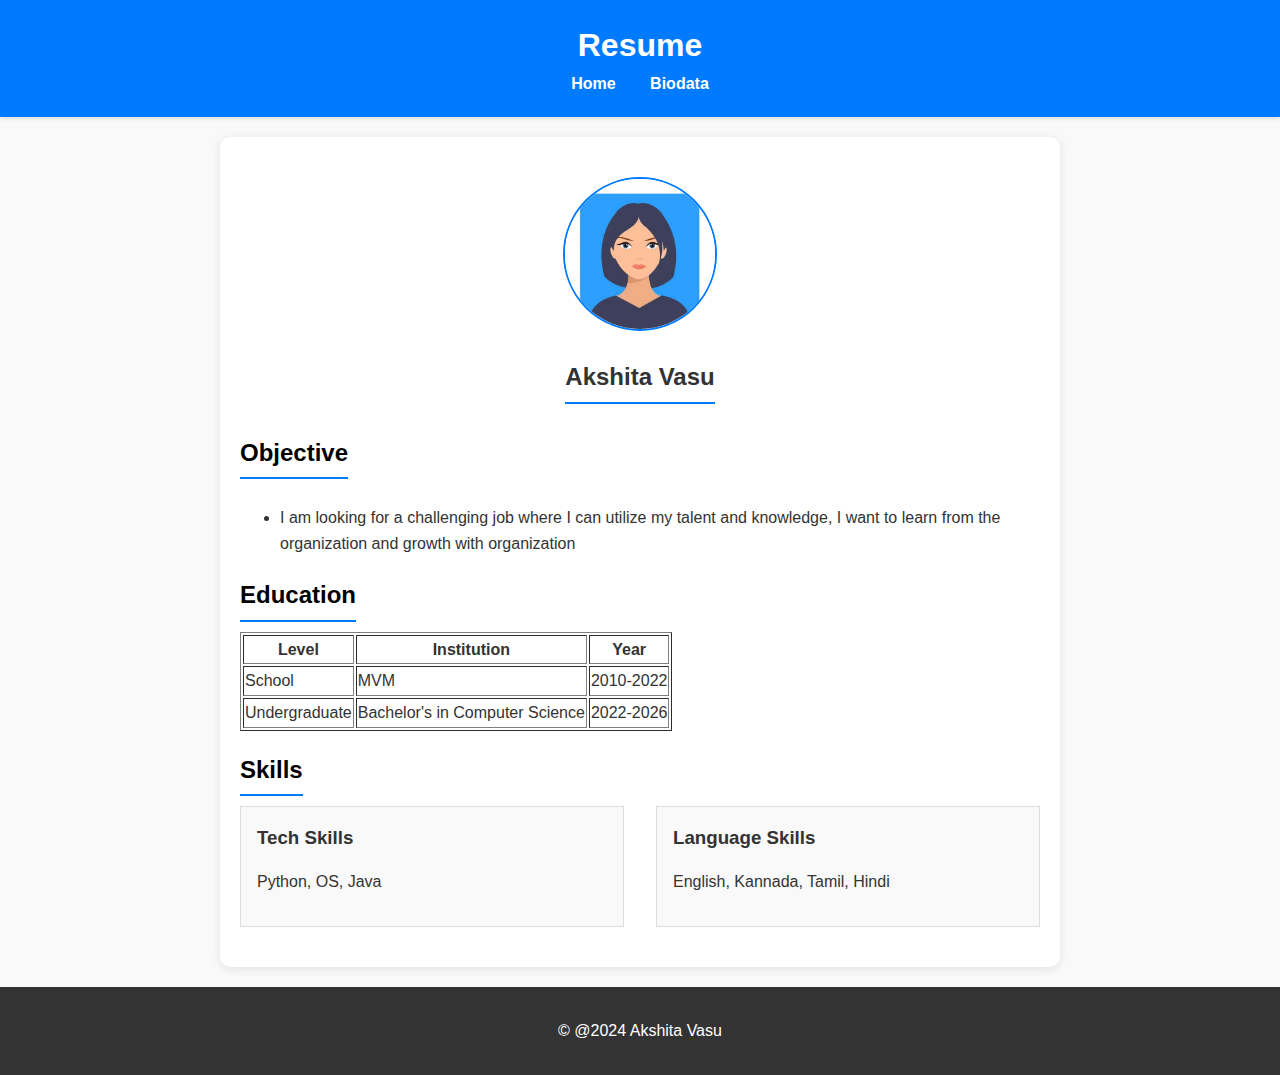
==== resume.html @ 7965479a "Add files via upload" ====
<!DOCTYPE html>
<html lang="en">
<head>
  <meta charset="UTF-8">
  <meta name="viewport" content="width=device-width, initial-scale=1.0">
  <title>Resume</title>
  <link rel="stylesheet" href="style.css">
</head>
<body>
  <header>
    <h1>Resume</h1>
    <nav>
      <a href="index.html">Home</a>
      <a href="biodata.html">Biodata</a>
    </nav>
    <!-- <button id="theme-toggle" class="theme-toggle">Toggle Dark Mode</button> -->
  </header>
  <main>
    <!-- Photo Section -->
    <section class="profile-photo">
      <img src="passport.jpg" alt="Your Name" class="profile-pic">
      <br>
      <h2>Akshita Vasu</h2>
    </section>
    
    <!-- Experience Section -->
    <section>
      <h2>Objective</h2>
      <ul>
        <li>I am looking for a challenging job where I can utilize my talent and knowledge, I want to learn from the organization and growth with organization</li>
      
      </ul>
    </section>

    <!-- Education Section -->
    <section>
      <h2>Education</h2>
      <table border="1">
        <thead>
          <tr>
            <th>Level</th>
            <th>Institution</th>
            <th>Year</th>
          </tr>
        </thead>
        <tbody>
          <tr>
            <td>School</td>
            <td>MVM</td>
            <td>2010-2022</td>
          </tr>
          <tr>
            <td>Undergraduate</td>
            <td>Bachelor's in Computer Science</td>
            <td>2022-2026</td>
          </tr>
        </tbody>
      </table>
    </section>
    
    <section>
      <h2>Skills</h2>
      <div class="skills">
        <div>
          <h3>Tech Skills</h3>
          <p>Python, OS, Java</p>
        </div>
        <div>
          <h3>Language Skills</h3>
          <p>English, Kannada, Tamil, Hindi</p>
        </div>
      </div>
    </section>
    
    <section>
   
  </main>
  <footer>
    <p>&copy; @2024 Akshita Vasu</p>
  </footer>
  <script src="script.js"></script>
</body>
</html>
---- style.css ----
/* Global Styles */
/* Global Styles */
body {
    font-family: 'Arial', sans-serif;
    margin: 0;
    padding: 0;
    background-color: #f9f9f9;
    color: #333;
    line-height: 1.6;
  }
  
  h1, h2 {
    margin: 0;
  }
  
  a {
    text-decoration: none;
    color: #007bff;
  }
  
  .container {
    max-width: 1200px;
    margin: 0 auto;
    padding: 0 20px;
  }
  
  /* Header */
  header {
    background-color: #007bff;
    color: #fff;
    padding: 20px 0;
    text-align: center;
  }
  
  header h1 {
    font-size: 2.5rem;
  }
  
  nav a {
    margin: 0 15px;
    color: #fff;
    font-weight: bold;
  }
  
  nav a:hover {
    text-decoration: underline;
  }
  
  /* Hero Section */
  .hero {
    background: linear-gradient(to bottom right, #007bff, #0056b3);
    color: #fff;
    text-align: center;
    padding: 50px 20px;
  }
  
  .hero h2 {
    font-size: 30pt;
    color: #121212;
   
    font-weight: 700;
  }
  
  .hero p {
    font-size: 1.2rem;
  }
  
  .hero .btn {
    display: inline-block;
    margin: 10px;
    padding: 10px 20px;
    color: #fff;
    background-color: #004080;
    border-radius: 5px;
    font-weight: bold;
    text-transform: uppercase;
  }
  
  .hero .btn-secondary {
    background-color: #004080;
  }
  
  .hero .btn:hover {
    background-color: #000000;
  }
  
  /* About Section */
  .about {
    background: #fff;
    padding: 40px 20px;
    text-align: center;
  }
  
  .about h2 {
    margin-bottom: 20px;
    color: #000000;
  }
  
  .about p {
    font-size: 1.1rem;
    color: #555;
  }
  
  /* Contact Section */
  .contact {
    background: #f4f4f4;
    padding: 40px 20px;
    text-align: center;
  }
  
  .contact h2 {
    margin-bottom: 20px;
    color: #007bff;
  }
  
  .contact ul {
    list-style: none;
    padding: 0;
  }
  
  .contact li {
    margin: 10px 0;
  }
  
  .contact a {
    color: #007bff;
    text-decoration: none;
  }
  
  .contact a:hover {
    text-decoration: underline;
  }
  
  /* Footer */
  footer {
    background: #333;
    color: #fff;
    text-align: center;
    padding: 10px 0;
    margin-top: 20px;
  }
  /* Global Styles */
body {
    font-family: 'Arial', sans-serif;
    margin: 0;
    padding: 0;
    background-color: #f9f9f9;
    color: #333;
    transition: background-color 0.3s, color 0.3s;
  }
  
  header {
    background-color: #007bff;
    color: white;
    text-align: center;
    padding: 20px 0;
    position: relative;
  }
  
  nav a {
    margin: 0 15px;
    color: white;
    font-weight: bold;
  }
  
  .theme-toggle {
    position: absolute;
    top: 20px;
    right: 20px;
    padding: 5px 10px;
    border: none;
    background-color: white;
    color: #007bff;
    cursor: pointer;
    border-radius: 5px;
  }
  
  /* Profile Section */
  .profile {
    text-align: center;
    margin: 30px 0;
  }
  
  .profile-pic {
    width: 150px;
    height: 150px;
    border-radius: 50%;
    object-fit: cover;
    border: 3px solid #007bff;
    margin-bottom: 10px;
  }
  
  /* Timeline Section */
  .timeline ul {
    list-style: none;
    padding: 0;
  }
  
  .timeline li {
    margin: 20px 0;
    background: #f4f4f4;
    padding: 10px;
    border-radius: 5px;
    border-left: 5px solid #007bff;
  }
  
  .timeline h3 {
    margin: 0 0 5px;
  }
  
  /* Gallery Section */
  .gallery {
    display: flex;
    gap: 15px;
  }
  
  .gallery figure {
    margin: 0;
    text-align: center;
  }
  
  .gallery img {
    width: 150px;
    height: 150px;
    object-fit: cover;
    border-radius: 5px;
  }
  
  /* Quote Section */
  .quote {
    text-align: center;
    font-style: italic;
    margin: 30px 0;
  }
  
  /* Dark Mode
  body.dark-mode {
    background-color: #121212;
    color: #e4e4e4;
    position: fixed;
  }
  
  header.dark-mode {
    background-color: #1f1f1f;
    position: fixed;
  }
  
  .theme-toggle.dark-mode {
    background-color: #333;
    color: white;
    position: fixed;
  } */
  
  
/* Global Styles */
body {
    font-family: 'Arial', sans-serif;
    margin: 0;
    padding: 0;
    background-color: #f9f9f9;
    color: #333;
  }
  
  h1, h2 {
    margin: 0;
  }
  
  a {
    text-decoration: none;
    color: #007bff;
  }
  
  .container {
    max-width: 1200px;
    margin: 0 auto;
    padding: 0 20px;
  }
  
  /* Header */
  header {
    background-color: #007bff;
    color: white;
    text-align: center;
    padding: 20px 0;
  }
  
  nav a {
    margin: 0 15px;
    color: white;
    font-weight: bold;
  }
  
  /* Profile Section */
  .profile {
    text-align: center;
    margin: 30px 0;
  }
  
  .profile-pic {
    width: 150px;
    height: 150px;
    border-radius: 50%;
    object-fit: cover;
    border: 3px solid #007bff;
    margin-bottom: 10px;
  }
  
  .tagline {
    font-size: 1.2rem;
    color: #666;
  }
  
  /* Details Section */
  .details {
    margin: 20px;
  }
  
  .details p {
    margin: 5px 0;
  }
  
  /* Skills Section */
  .skills ul {
    list-style: none;
    padding: 0;
  }
  
  .skills li {
    margin: 10px 0;
    display: flex;
    justify-content: space-between;
    align-items: center;
  }
  
  .progress {
    flex-grow: 1;
    height: 10px;
    margin-left: 20px;
    background-color: #ddd;
    border-radius: 5px;
    overflow: hidden;
    position: relative;
  }
  
  .progress span {
    display: block;
    height: 100%;
    background-color: #007bff;
  }
  
  /* Hobbies Section */
  .hobbies ul {
    list-style: none;
    padding: 0;
  }
  
  .hobbies li {
    background: #f4f4f4;
    padding: 10px;
    margin: 5px 0;
    border-radius: 5px;
  }
  
  /* Contact Section */
  .contact {
    margin: 20px;
  }
  
  .contact form {
    display: flex;
    flex-direction: column;
  }
  
  .contact form label {
    margin: 10px 0 5px;
  }
  
  .contact form input, 
  .contact form textarea, 
  .contact form button {
    padding: 10px;
    font-size: 1rem;
    margin-bottom: 15px;
  }
  
  .contact form button {
    background-color: #007bff;
    color: white;
    border: none;
    cursor: pointer;
  }
  
  .contact form button:hover {
    background-color: #0056b3;
  }
  
  #form-response {
    color: green;
    font-weight: bold;
    display: none;
  }
  
  .hidden {
    display: none;
  }
  
  /* Footer */
  footer {
    text-align: center;
    padding: 20px 0;
    background-color: #333;
    color: white;
  }
  /* Global Styles */
body {
    font-family: 'Arial', sans-serif;
    margin: 0;
    padding: 0;
    background-color: #f9f9f9;
    color: #333;
    line-height: 1.6;
  }
  
  header {
    background-color: #007bff;
    color: white;
    text-align: center;
    padding: 20px 0;
    box-shadow: 0 2px 4px rgba(0, 0, 0, 0.1);
  }
  
  header h1 {
    margin: 0;
    font-size: 2rem;
  }
  
  nav a {
    margin: 0 15px;
    color: white;
    text-decoration: none;
    font-weight: bold;
  }
  
  nav a:hover {
    text-decoration: underline;
  }
  
  main {
    max-width: 800px;
    margin: 20px auto;
    background: white;
    padding: 20px;
    border-radius: 10px;
    box-shadow: 0 2px 10px rgba(0, 0, 0, 0.1);
  }
  
  section {
    margin-bottom: 20px;
  }
  
  h2 {
    color: #000000;
    margin-bottom: 10px;
    border-bottom: 2px solid #007bff;
    display: inline-block;
    padding-bottom: 5px;
  }
  
  .profile {
    text-align: center;
    margin-bottom: 20px;
  }
  
  .profile-pic {
    width: 150px;
    height: 150px;
    border-radius: 50%;
    object-fit: cover;
    border: 3px solid #007bff;
    margin-bottom: 10px;
  }
  
  .tagline {
    font-size: 1.2rem;
    color: #666;
    margin: 5px 0 10px;
  }
  
  .details .info p {
    margin: 5px 0;
  }
  
  .hobbies ul {
    list-style: none;
    padding: 0;
  }
  
  .hobbies ul li {
    background: #f4f4f4;
    padding: 10px;
    margin: 5px 0;
    border-radius: 5px;
    box-shadow: 0 1px 3px rgba(0, 0, 0, 0.1);
  }
  
  footer {
    text-align: center;
    padding: 15px 0;
    background-color: #333;
    color: white;
    margin-top: 20px;
  }
  
  
  /* Profile Photo Section */
.profile-photo {
    text-align: center;
    margin: 20px 0;
  }
  
  .profile-pic {
    width: 150px;
    height: 150px;
    border-radius: 50%; /* Makes the image circular */
    object-fit: cover; /* Ensures proper cropping for circular images */
    border: 2px solid #007bff; /* Optional: Adds a border to the image */
  }
  
  .profile-photo h2 {
    margin-top: 10px;
    font-size: 1.5rem;
    color: #333;
  }

  /* Styling for Personal Information Table */
.timeline table {
  width: 100%;
  border-collapse: collapse;
  margin-top: 1rem;
  font-size: 1rem;
}

.timeline th, 
.timeline td {
  border: 1px solid #ddd;
  padding: 0.8rem;
  text-align: left;
}

.timeline th {
  background-color: #f4f4f4;
  width: 30%;
  font-weight: bold;
}

.timeline tr:nth-child(even) {
  background-color: #f9f9f9;
}
/* Flexbox Skills Section */
.skills {
  display: flex;
  gap: 2rem;
  flex-wrap: wrap;
}

.skills div {
  background-color: #f9f9f9;
  padding: 1rem;
  border: 1px solid #ddd;
  flex: 1;
  min-width: 200px;
}

.skills h3 {
  margin: 0 0 0.5rem;
}
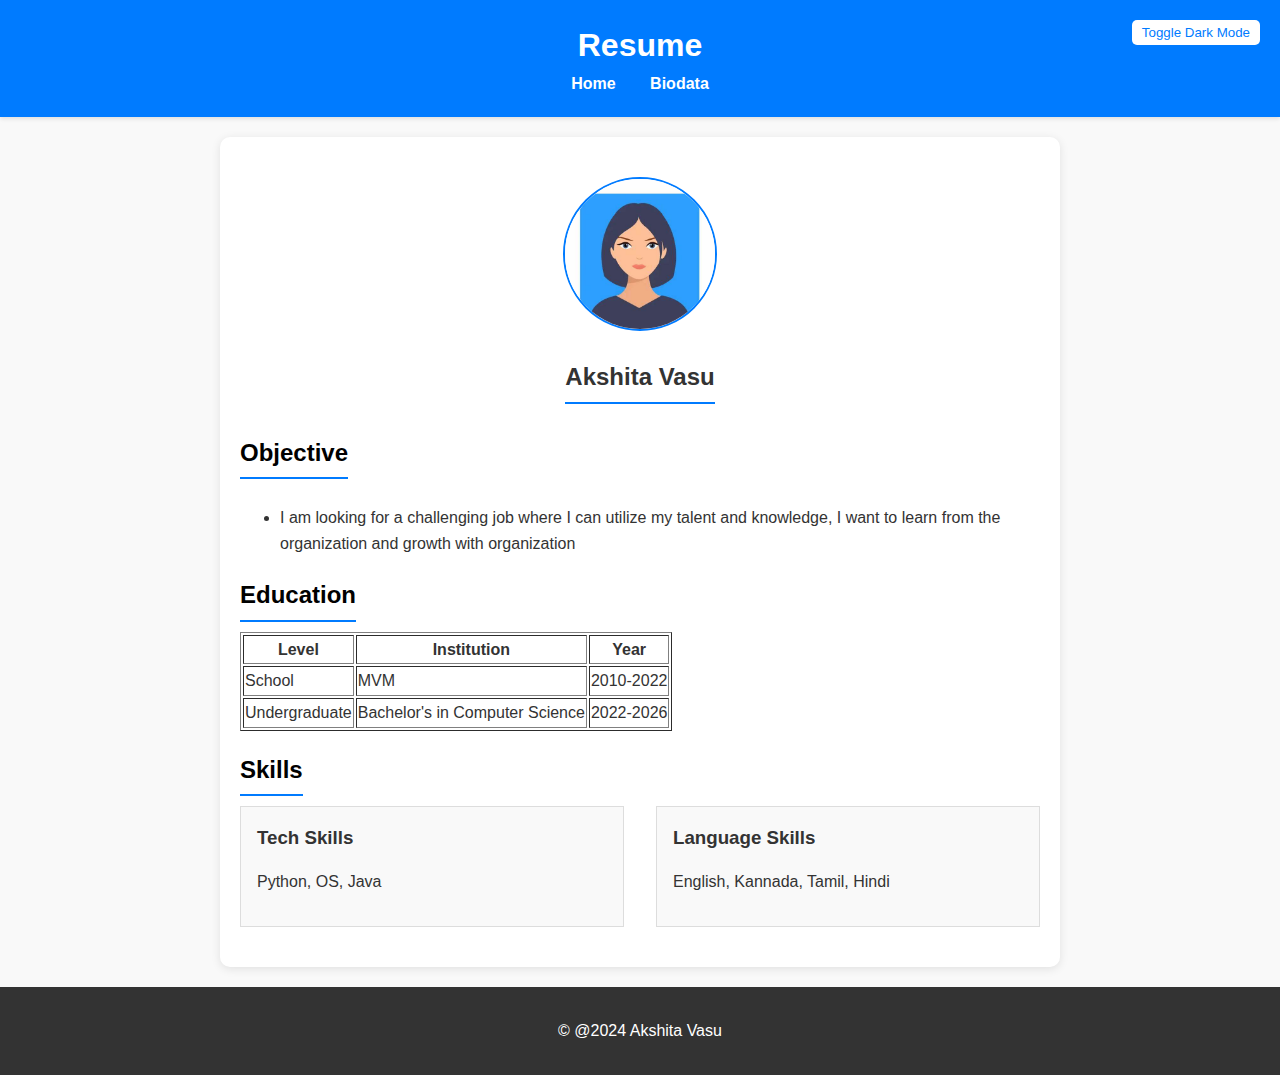
==== commit a351515e: "Update resume.html" ====
--- a/resume.html
+++ b/resume.html
@@ -13,7 +13,7 @@
       <a href="index.html">Home</a>
       <a href="biodata.html">Biodata</a>
     </nav>
-    <!-- <button id="theme-toggle" class="theme-toggle">Toggle Dark Mode</button> -->
+    <button id="theme-toggle" class="theme-toggle">Toggle Dark Mode</button>
   </header>
   <main>
     <!-- Photo Section -->
